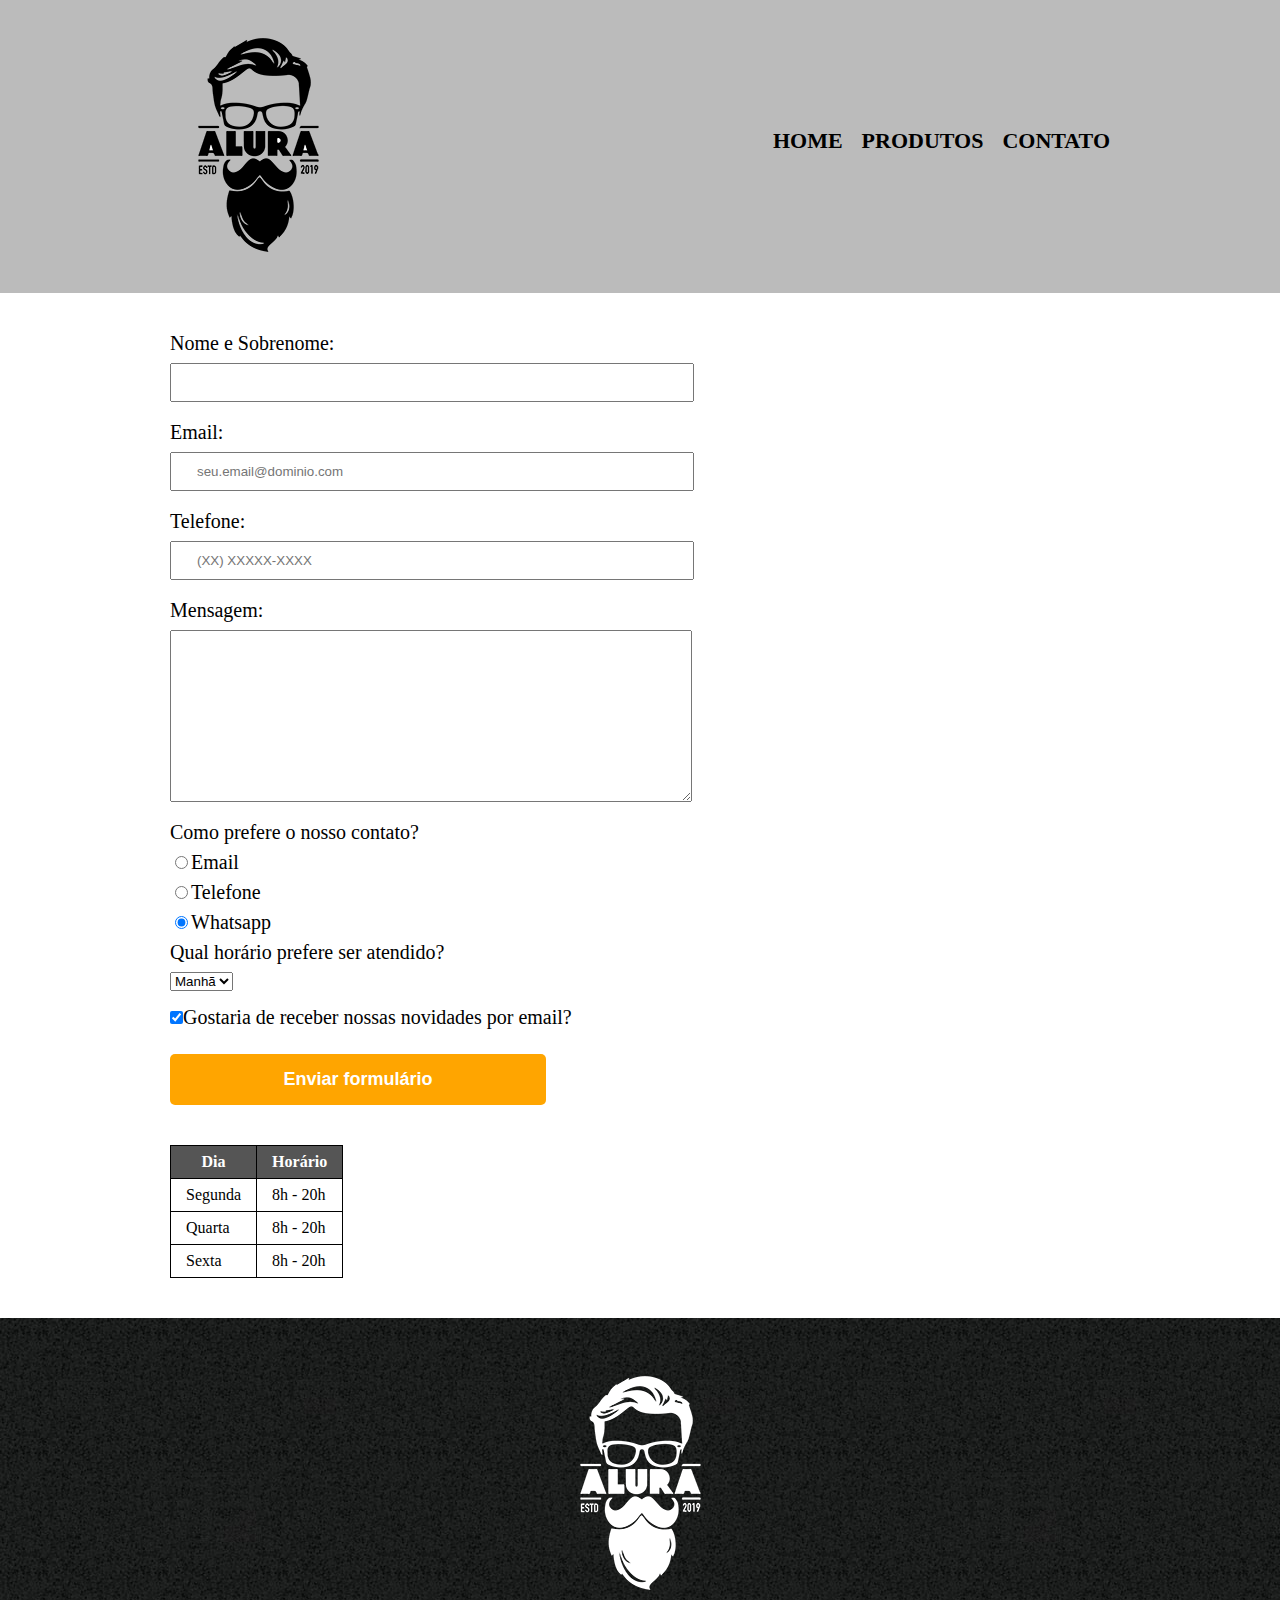
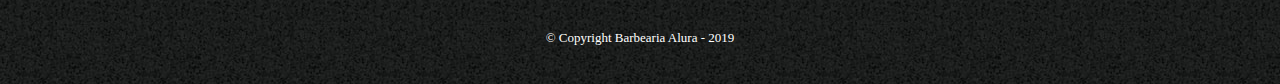
==== contato.html @ 1bc65960 "Adiciona conteúdo à página Contato" ====
<!DOCTYPE html>
<html>

<head>
	<meta charset="utf-8">
	<meta name="viewport" content="width=device-width, initial-scale=1">
	<title>Contato- Barbearia Alura</title>
	<link rel="stylesheet" href="reset.css">
	<link rel="stylesheet" href="style.css">

</head>

<body>
	<header>
		<div class="caixa">
			<h1><img src="logo.png" alt="Logo da Barbearia Alura"></h1>

			<nav>
				<ul>
					<li><a href="index.html">Home</a></li>
					<li><a href="produtos.html">Produtos</a></li>
					<li><a href="contato.html">Contato</a></li>
				</ul>
			</nav>
		</div>
	</header>
	<main>
		<form>
			<label for="nomesobrenome">Nome e Sobrenome: </label>
			<input type="text" id="nomesobrenome" class="input-padrao" required>

			<label for="email">Email: </label>
			<input type="email" id="email" class="input-padrao" required placeholder="seu.email@dominio.com">

			<label for="telefone">Telefone: </label>
			<input type="tel" id="telefone" class="input-padrao" required placeholder="(XX) XXXXX-XXXX">

			<label for="mensagem">Mensagem: </label>
			<textarea cols="70" rows="10" id="mensagem" class="input-padrao" required></textarea>

			<fieldset>
				<legend>Como prefere o nosso contato?</legend>

				<label for="radio-email"><input type="radio" name="contato" value="email" id="radio-email">Email</label>

				<label for="radio-telefone"><input type="radio" name="contato" value="telefone" id="radio-telefone">Telefone</label>

				<label for="radio-whatsapp"><input type="radio" name="contato" value="whatsapp" id="radio-whatsapp" checked>Whatsapp</label>
				
			</fieldset>

			<fieldset>
				<legend>Qual horário prefere ser atendido?</legend>
				<select>
					<option>Manhã</option>
					<option>Tarde</option>
					<option>Noite</option>
				</select>
			</fieldset>

			<label><input type="checkbox" class="checkbox" checked>Gostaria de receber nossas novidades por email?</label>

			<input type="submit" value="Enviar formulário" class="enviar">

		</form>

		<table>
			<thead>
				<tr>
					<th>Dia</th>
					<th>Horário</th>
				</tr>
			</thead>
			<tbody>
				<tr>
					<td>Segunda</td>
					<td>8h - 20h</td>
				</tr>
				<tr>
					<td>Quarta</td>
					<td>8h - 20h</td>
				</tr>
				<tr>
					<td>Sexta</td>
					<td>8h - 20h</td>
				</tr>
			</tbody>
			
		</table>
	</main>
	<footer>
		<img src="logo-branco.png">
		<p class="copyright"> &copy; Copyright Barbearia Alura - 2019</p>
	</footer>
</body>

</html>
---- style.css ----
header {
	background: #BBBBBB;
	padding: 20px 0;
}

.caixa {
	width: 940px;
	position: relative;
	margin: 0 auto;
}

nav {
	position: absolute;
	top: 110px;
	right: 0;
}

nav a:hover {
	color: #C78C19;
	text-decoration: underline;
}

nav li {
	display: inline;
	margin-left: 15px;
}

nav a {
	text-transform: uppercase;
	color: #000000;
	font-weight: bold;
	font-size: 22px;
	text-decoration: none;
}

.produtos {
	width: 940px;
	margin: 0 auto;
	padding: 50px 0;
}

.produtos li {
	display: inline-block;
	text-align: center;
	width: 30%;
	vertical-align: top;
	margin: 0 1.5%;
	padding: 30px 20px;
	box-sizing: border-box;
	border: #000000 2px solid;
	border-radius: 10px;
}

.produtos li:hover {
	border-color: #C78C19;
}

.produtos li:active {
	border-color: #088C19;
}

.produtos li:hover h2{
	font-size: 34px;
}


.produtos h2 {
	font-size: 30px;
	font-weight: bold;
}

.produto-descricao {
	font-size: 18px;

}

.produto-preco {
	font-size: 22px;
	font-weight: bold;
	margin-top: 10px;
}

footer{
	text-align: center;
	background: url("bg.jpg");
	padding: 40px 0;
}

.copyright {
	color: #FFFFFF;
	font-size: 13px;
	margin-top: 20px;
}

main {
	width: 940px;
	margin: 0 auto;
}

form {
	margin: 40px 0;
}

form label, form legend {
	display: block;
	font-size: 20px;
	margin-bottom: 10px;
}

.input-padrao, form textarea {
	display: block;
	margin-bottom: 20px;
	padding: 10px 25px;
	width: 50%;
}

.checkbox {
	margin: 20px 0;
}

.enviar {
	width: 40%;
	padding: 15px 0;
	background: orange;
	color: white;
	font-size: 18px;
	font-weight: bold;
	border: none;
	border-radius: 5px;
	transition: 1s all;
	cursor:pointer;

}

.enviar:hover {
	background: darkorange;
	transform: scale(1.2);
}

table {
	margin: 20px 0 40px;
}

thead{
	background: #555555;
	color: #FFFFFF;
	font-weight: bold;
}

td, th {
	border: 1px solid #000000;
	padding: 8px 15px;
}
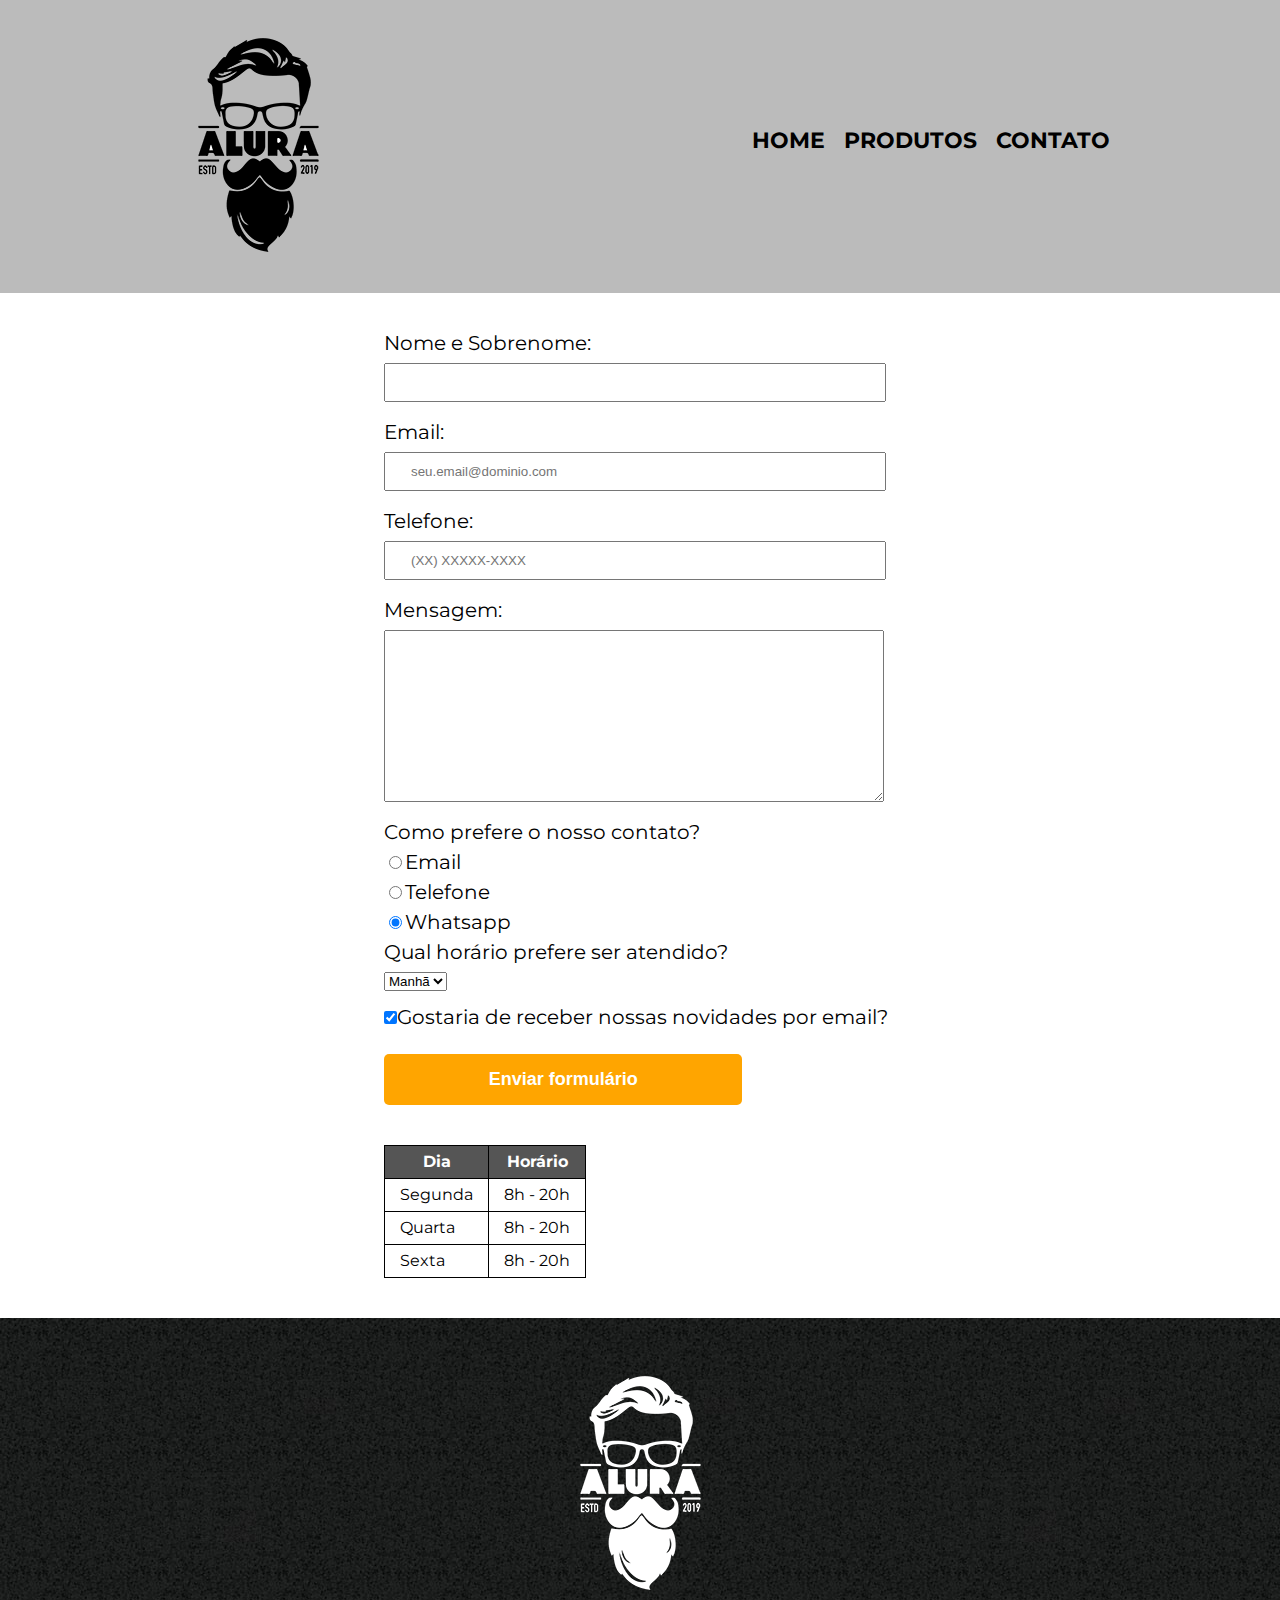
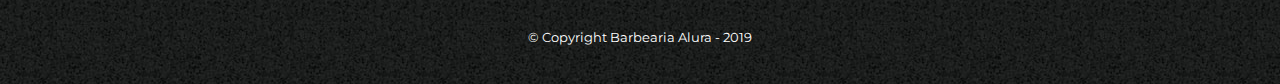
==== commit 76d61c9c: "Configura design responsivo" ====
--- a/contato.html
+++ b/contato.html
@@ -7,6 +7,7 @@
 	<title>Contato- Barbearia Alura</title>
 	<link rel="stylesheet" href="reset.css">
 	<link rel="stylesheet" href="style.css">
+	<link href="https://fonts.googleapis.com/css2?family=Montserrat&display=swap" rel="stylesheet">
 
 </head>
 
@@ -25,68 +26,70 @@
 		</div>
 	</header>
 	<main>
-		<form>
-			<label for="nomesobrenome">Nome e Sobrenome: </label>
-			<input type="text" id="nomesobrenome" class="input-padrao" required>
+		<div class="box-contato">
+			<form>
+				<label for="nomesobrenome">Nome e Sobrenome: </label>
+				<input type="text" id="nomesobrenome" class="input-padrao" required>
 
-			<label for="email">Email: </label>
-			<input type="email" id="email" class="input-padrao" required placeholder="seu.email@dominio.com">
+				<label for="email">Email: </label>
+				<input type="email" id="email" class="input-padrao" required placeholder="seu.email@dominio.com">
 
-			<label for="telefone">Telefone: </label>
-			<input type="tel" id="telefone" class="input-padrao" required placeholder="(XX) XXXXX-XXXX">
+				<label for="telefone">Telefone: </label>
+				<input type="tel" id="telefone" class="input-padrao" required placeholder="(XX) XXXXX-XXXX">
 
-			<label for="mensagem">Mensagem: </label>
-			<textarea cols="70" rows="10" id="mensagem" class="input-padrao" required></textarea>
+				<label for="mensagem">Mensagem: </label>
+				<textarea cols="70" rows="10" id="mensagem" class="input-padrao" required></textarea>
 
-			<fieldset>
-				<legend>Como prefere o nosso contato?</legend>
+				<fieldset>
+					<legend>Como prefere o nosso contato?</legend>
 
-				<label for="radio-email"><input type="radio" name="contato" value="email" id="radio-email">Email</label>
+					<label for="radio-email"><input type="radio" name="contato" value="email" id="radio-email">Email</label>
 
-				<label for="radio-telefone"><input type="radio" name="contato" value="telefone" id="radio-telefone">Telefone</label>
+					<label for="radio-telefone"><input type="radio" name="contato" value="telefone" id="radio-telefone">Telefone</label>
 
-				<label for="radio-whatsapp"><input type="radio" name="contato" value="whatsapp" id="radio-whatsapp" checked>Whatsapp</label>
+					<label for="radio-whatsapp"><input type="radio" name="contato" value="whatsapp" id="radio-whatsapp" checked>Whatsapp</label>
+					
+				</fieldset>
+
+				<fieldset>
+					<legend>Qual horário prefere ser atendido?</legend>
+					<select>
+						<option>Manhã</option>
+						<option>Tarde</option>
+						<option>Noite</option>
+					</select>
+				</fieldset>
+
+				<label><input type="checkbox" class="checkbox" checked>Gostaria de receber nossas novidades por email?</label>
+
+				<input type="submit" value="Enviar formulário" class="enviar">
+
+			</form>
+
+			<table>
+				<thead>
+					<tr>
+						<th>Dia</th>
+						<th>Horário</th>
+					</tr>
+				</thead>
+				<tbody>
+					<tr>
+						<td>Segunda</td>
+						<td>8h - 20h</td>
+					</tr>
+					<tr>
+						<td>Quarta</td>
+						<td>8h - 20h</td>
+					</tr>
+					<tr>
+						<td>Sexta</td>
+						<td>8h - 20h</td>
+					</tr>
+				</tbody>
 				
-			</fieldset>
-
-			<fieldset>
-				<legend>Qual horário prefere ser atendido?</legend>
-				<select>
-					<option>Manhã</option>
-					<option>Tarde</option>
-					<option>Noite</option>
-				</select>
-			</fieldset>
-
-			<label><input type="checkbox" class="checkbox" checked>Gostaria de receber nossas novidades por email?</label>
-
-			<input type="submit" value="Enviar formulário" class="enviar">
-
-		</form>
-
-		<table>
-			<thead>
-				<tr>
-					<th>Dia</th>
-					<th>Horário</th>
-				</tr>
-			</thead>
-			<tbody>
-				<tr>
-					<td>Segunda</td>
-					<td>8h - 20h</td>
-				</tr>
-				<tr>
-					<td>Quarta</td>
-					<td>8h - 20h</td>
-				</tr>
-				<tr>
-					<td>Sexta</td>
-					<td>8h - 20h</td>
-				</tr>
-			</tbody>
-			
-		</table>
+			</table>
+		</div>
 	</main>
 	<footer>
 		<img src="logo-branco.png">
--- a/style.css
+++ b/style.css
@@ -1,3 +1,7 @@
+body {
+	font-family: 'Montserrat', sans-serif;
+}
+
 header {
 	background: #BBBBBB;
 	padding: 20px 0;
@@ -59,7 +63,7 @@
 	border-color: #088C19;
 }
 
-.produtos li:hover h2{
+.produtos li:hover h2 {
 	font-size: 34px;
 }
 
@@ -80,7 +84,7 @@
 	margin-top: 10px;
 }
 
-footer{
+footer {
 	text-align: center;
 	background: url("bg.jpg");
 	padding: 40px 0;
@@ -92,22 +96,25 @@
 	margin-top: 20px;
 }
 
-main {
-	width: 940px;
-	margin: 0 auto;
+/*css da página Contato */
+
+.box-contato {
+	margin-left: 30%;
 }
 
 form {
 	margin: 40px 0;
 }
 
-form label, form legend {
+form label,
+form legend {
 	display: block;
 	font-size: 20px;
 	margin-bottom: 10px;
 }
 
-.input-padrao, form textarea {
+.input-padrao,
+form textarea {
 	display: block;
 	margin-bottom: 20px;
 	padding: 10px 25px;
@@ -128,7 +135,7 @@
 	border: none;
 	border-radius: 5px;
 	transition: 1s all;
-	cursor:pointer;
+	cursor: pointer;
 
 }
 
@@ -141,13 +148,149 @@
 	margin: 20px 0 40px;
 }
 
-thead{
+thead {
 	background: #555555;
 	color: #FFFFFF;
 	font-weight: bold;
 }
 
-td, th {
+td,
+th {
 	border: 1px solid #000000;
 	padding: 8px 15px;
 }
+
+/* css da página inicial */
+
+.banner {
+	width: 100%;
+}
+
+.titulo-principal {
+	text-align: center;
+	font-size: 2em;
+	margin: 0 0 1em;
+	clear: left;
+}
+
+.principal {
+	padding: 3em 0;
+	background: #FEFEFE;
+	width: 940px;
+	margin: 0 auto;
+}
+
+.principal p {
+	margin: 0 0 1em;
+}
+
+.principal strong {
+	font-weight: bold;
+}
+
+.principal em {
+	font-style: italic;
+}
+
+.mapa-conteudo {
+	width: 940px;
+	margin: 0 auto;
+
+}
+
+.mapa {
+	padding: 3em 0;
+	background: linear-gradient(#FEFEFE, #888888);
+}
+
+.mapa p {
+	margin: 0 0 2em;
+	text-align: center;
+}
+
+.beneficios {
+	padding: 3em 0;
+	background: #888888;
+}
+
+.conteudo-beneficios {
+	width: 640px;
+	margin: 0 auto;
+}
+
+.lista-beneficios {
+	width: 40%;
+	display: inline-block;
+	vertical-align: top;
+}
+
+.itens {
+	line-height: 1.5;
+}
+
+.itens:first-child {
+	font-weight: bold;
+}
+
+.itens:before {
+	content: "★";
+}
+
+.imagem-beneficio {
+	width: 60%;
+	opacity: 1;
+	transition: 400ms;
+	box-shadow: 10px 10px 10px #000000;
+}
+
+.imagem-beneficio:hover {
+	opacity: 0.3;
+}
+
+.utensilios {
+	width: 120px;
+	float: left;
+	margin: 0 20px 20px 0;
+}
+
+.video {
+	width: 560px;
+	margin: 2em auto;
+}
+
+@media screen and (max-width:480px) {
+	.caixa,
+	.principal,
+	.conteudo-beneficios,
+	.mapa-conteudo,
+	.video {
+		width: auto;
+	}
+
+	h1 {
+		text-align: center;
+	}
+
+	nav {
+		position: static;
+	}
+
+	.lista-beneficios,
+	.imagem-beneficio {
+		width: 100%;
+	}
+
+	.produtos li {
+		display: block;
+		align-items: center;
+		margin: 5%;
+	}
+
+	.box-contato {
+		margin-left: 20%;
+	}
+
+	.enviar {
+		width: auto;
+	}
+}